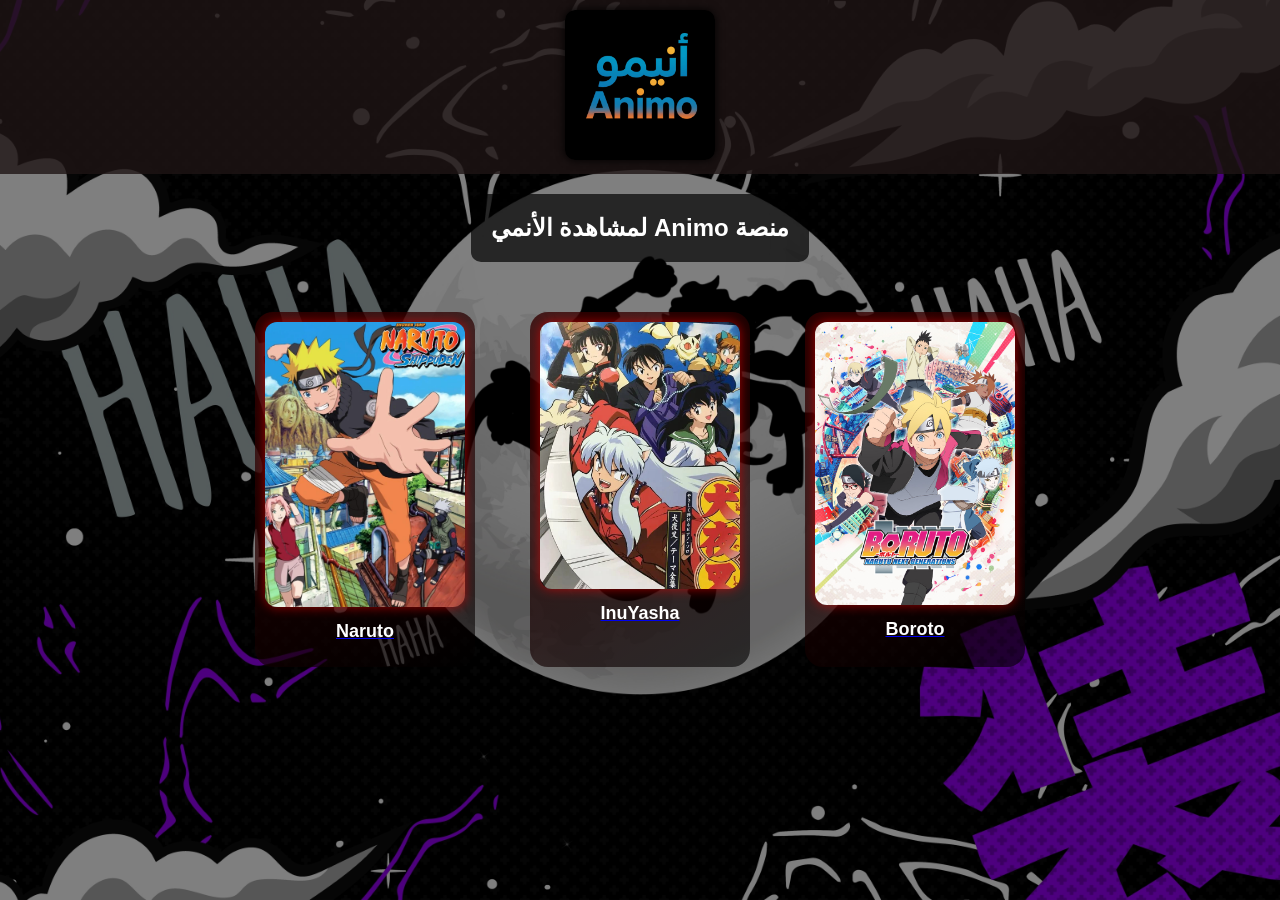
==== index.html @ 319c3aed "Add files via upload" ====
<!DOCTYPE html>
<html lang="ar" dir="rtl">
<head>
  <meta charset="UTF-8">
  <title>منصة Animo</title>
  <meta name="viewport" content="width=device-width, initial-scale=1.0">
  <link rel="stylesheet" href="style.css">
  <style>
    /* ==========================
       حاوية البوكسات
    ========================== */
    .anime-container {
      display: flex;
      flex-wrap: wrap;
      justify-content: center;
      gap: 15px; /* تقليل المسافة بين البوكسات */
      margin-top: 30px;
    }

    .anime-box {
      background: linear-gradient(145deg, rgba(50,0,0,0.8), rgba(0,0,0,0.6));
      border-radius: 18px;
      padding: 10px;
      text-align: center;
      width: 200px; /* الحجم الافتراضي للكمبيوتر */
      transition: transform 0.4s ease, box-shadow 0.4s ease;
      cursor: pointer;
      overflow: hidden;
    }

    .anime-box img {
      width: 100%;
      border-radius: 12px;
      box-shadow: 0 0 12px rgba(255,0,0,0.6);
      transition: transform 0.4s ease, box-shadow 0.4s ease;
    }

    .anime-box h2 {
      margin-top: 10px;
      font-size: 18px;
      color: #fff;
      white-space: nowrap;
      overflow: hidden;
      text-overflow: ellipsis;
    }

    /* Hover effect احترافي */
    .anime-box:hover {
      transform: translateY(-8px) scale(1.07);
      box-shadow: 0 15px 25px rgba(255, 0, 0, 0.7);
    }

    .anime-box:hover img {
      transform: scale(1.05);
      box-shadow: 0 0 20px rgba(255, 50, 50, 0.9);
    }

    /* ==========================
       Responsive
    ========================== */

    /* الهواتف */
    @media only screen and (max-width: 768px) {
      .anime-box {
        width: 140px;
        padding: 8px;
      }

      .anime-box h2 {
        font-size: 14px;
      }
    }

    /* التابلت */
    @media only screen and (min-width: 769px) and (max-width: 1024px) {
      .anime-box {
        width: 160px;
      }

      .anime-box h2 {
        font-size: 16px;
      }
    }

  </style>
</head>
<body>

  <!-- شعار الموقع -->
  <header class="logo-header">
    <img src="images/animo.jpg" alt="شعار Animo" class="logo-img">
  </header>

  <h1 class="main-title">منصة Animo لمشاهدة الأنمي</h1>

  <!-- حاوية البوكسات -->
  <div class="anime-container">
    <div class="anime-box">
      <a href="anime.html?anime=Boroto">
        <img src="images/Boroto.jpg" alt="Boroto">
        <h2>Boroto</h2>
      </a>
    </div>

    <div class="anime-box">
      <a href="anime.html?anime=InuYasha">
        <img src="images/InuYasha.jpg" alt="InuYasha">
        <h2>InuYasha</h2>
      </a>
    </div>

    <div class="anime-box">
      <a href="anime.html?anime=Naruto">
        <img src="images/Naruto.jpg" alt="Naruto">
        <h2>Naruto</h2>
      </a>
    </div>

    <!-- يمكن إضافة المزيد بنفس الطريقة -->
  </div>

</body>
</html>
---- style.css ----
/* ==========================
   الخلفية + الجسم
========================== */
body {
  background: linear-gradient(rgba(0,0,0,0.5), rgba(0,0,0,0.5)), url("images/bg.jpg") no-repeat center center fixed;
  background-size: cover;
  color: white;
  font-family: 'Arial', sans-serif;
  text-align: center;
  margin: 0;
  padding: 0;
}

/* ==========================
   الهيدر
========================== */
.logo-header {
  background-color: rgba(30, 20, 20, 0.8);
  padding: 10px;
}

.logo-img {
  width: 150px;
  border-radius: 10px;
  box-shadow: 0 0 10px rgb(0, 0, 0);
}

.main-title {
  background-color: rgba(0, 0, 0, 0.7);
  padding: 20px;
  font-size: 24px;
  color: white;
  border-radius: 10px;
  width: fit-content;
  margin: 20px auto;
}

/* ==========================
   مربعات الأنمي في الصفحة الرئيسية
========================== */
.anime-box {
  display: inline-block;
  margin: 20px;
  vertical-align: top;
  background: rgba(0, 0, 0, 0.6);
  padding: 15px;
  border-radius: 15px;
  transition: 0.3s;
}

.anime-box:hover {
  transform: scale(1.05);
}

.anime-box img {
  width: 200px;
  border-radius: 10px;
  box-shadow: 0 0 10px rgb(196, 15, 15);
}

.anime-box h2 {
  color: white;
  margin-top: 10px;
  font-size: 18px;
}

/* ==========================
   قائمة الحلقات
========================== */
.episodes-list ul {
  list-style: none;
  padding: 0;
  margin-top: 30px;
  display: flex;
  flex-wrap: wrap;
  justify-content: center;
  gap: 15px; /* مسافة بين الخانات */
}

.episodes-list li {
  margin: 0;
}

.episodes-list a {
  display: flex;
  align-items: center;
  justify-content: center;

  width: 70px;
  height: 70px;

  background: linear-gradient(145deg, #ff4d4d, #ff0000); /* تدرج أحمر */
  border-radius: 15px; /* حواف مستديرة */
  color: white;
  font-size: 18px;
  font-weight: bold;
  text-decoration: none;

  box-shadow: 0 5px 15px rgba(0,0,0,0.3);
  transition: all 0.3s ease;
}

.episodes-list a:hover {
  transform: scale(1.15);
  box-shadow: 0 8px 20px rgba(255, 0, 0, 0.6);
  background: linear-gradient(145deg, #ff6666, #ff1a1a);
  color: white;
}

/* ==========================
   الفيديو
========================== */
.video-box,
.video-container,
#animeVideo,
#animePlayer {
  width: 80%;
  max-width: 800px;
  height: 500px;
  margin: 20px auto;
  display: block;
  border-radius: 10px;
  box-shadow: 0 0 15px rgba(0,0,0,0.4);
}

/* ==========================
   Responsive
========================== */

/* الهواتف */
@media only screen and (max-width: 768px) {

  /* مربعات الأنمي في الصفحة الرئيسية */
  .anime-box {
    display: block;
    margin: 20px auto;
  }

  .anime-box img {
    width: 180px;
  }

  .anime-box h2 {
    font-size: 20px;
  }

  /* الحلقات */
  .episodes-list a {
    width: 90px;
    height: 70px;
    font-size: 20px;
  }

  /* الهيدر والعنوان */
  .logo-img {
    width: 140px;
  }

  .main-title {
    font-size: 22px;
    padding: 18px;
  }

  /* الفيديو */
  #animeVideo,
  #animePlayer,
  .video-box,
  .video-container {
    width: 100%;
    height: 250px;
  }
}

/* التابلت */
@media only screen and (min-width: 769px) and (max-width: 1024px) {

  .anime-box img {
    width: 200px;
  }

  .anime-box h2 {
    font-size: 22px;
  }

  .episodes-list a {
    width: 80px;
    height: 80px;
    font-size: 19px;
  }

  .video-box,
  .video-container,
  #animeVideo,
  #animePlayer {
    width: 90%;
    height: 350px;
  }
}

/* الكمبيوتر */
@media only screen and (min-width: 1025px) {

  .anime-box img {
    width: 220px;
  }

  .anime-box h2 {
    font-size: 20px;
  }

  .episodes-list a {
    width: 70px;
    height: 70px;
    font-size: 18px;
  }

  .video-box,
  .video-container,
  #animeVideo,
  #animePlayer {
    width: 80%;
    height: 500px;
  }
}
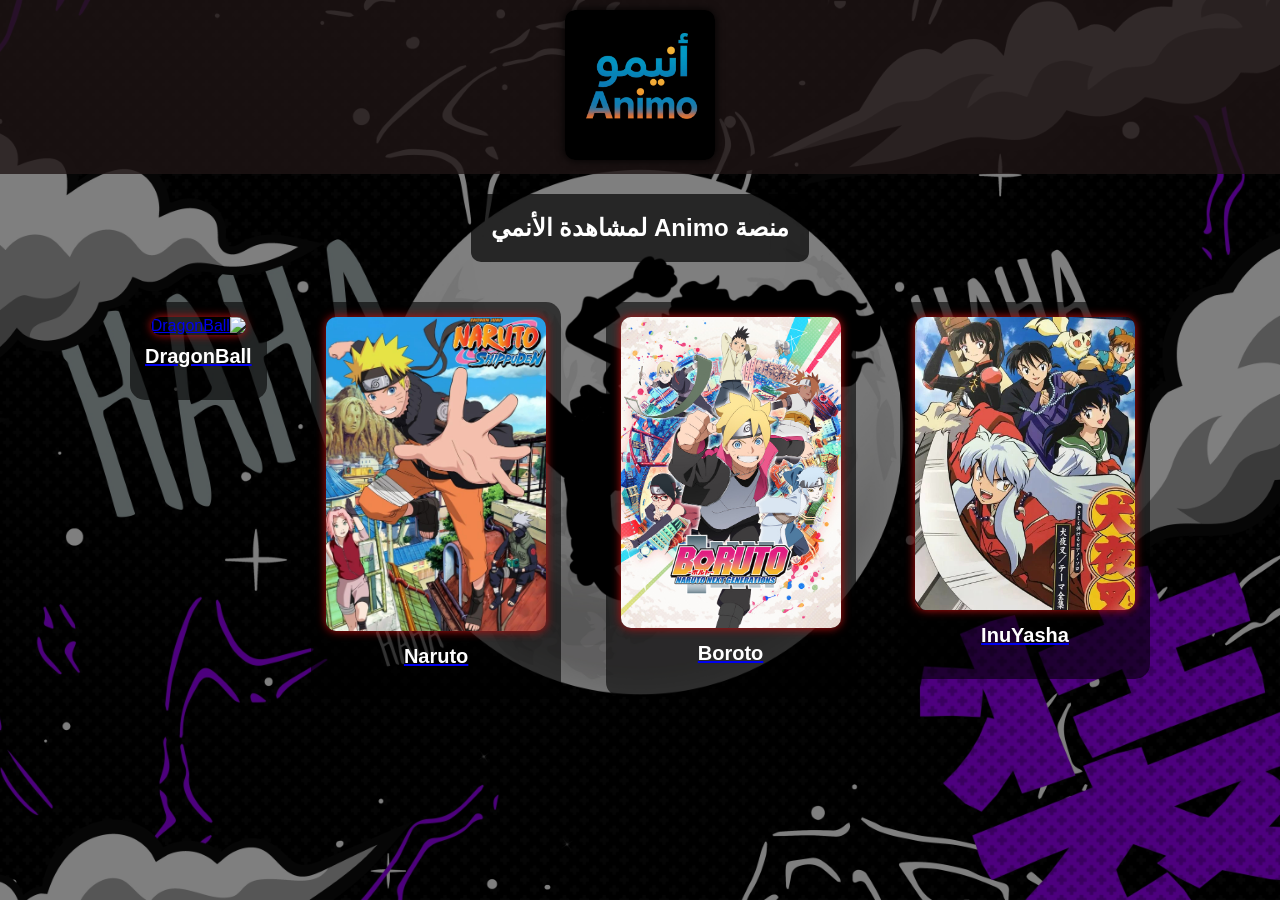
==== commit 6bd705e8: "Add files via upload" ====
--- a/index.html
+++ b/index.html
@@ -3,109 +3,28 @@
 <head>
   <meta charset="UTF-8">
   <title>منصة Animo</title>
-  <meta name="viewport" content="width=device-width, initial-scale=1.0">
   <link rel="stylesheet" href="style.css">
-  <style>
-    /* ==========================
-       حاوية البوكسات
-    ========================== */
-    .anime-container {
-      display: flex;
-      flex-wrap: wrap;
-      justify-content: center;
-      gap: 15px; /* تقليل المسافة بين البوكسات */
-      margin-top: 30px;
-    }
-
-    .anime-box {
-      background: linear-gradient(145deg, rgba(50,0,0,0.8), rgba(0,0,0,0.6));
-      border-radius: 18px;
-      padding: 10px;
-      text-align: center;
-      width: 200px; /* الحجم الافتراضي للكمبيوتر */
-      transition: transform 0.4s ease, box-shadow 0.4s ease;
-      cursor: pointer;
-      overflow: hidden;
-    }
-
-    .anime-box img {
-      width: 100%;
-      border-radius: 12px;
-      box-shadow: 0 0 12px rgba(255,0,0,0.6);
-      transition: transform 0.4s ease, box-shadow 0.4s ease;
-    }
-
-    .anime-box h2 {
-      margin-top: 10px;
-      font-size: 18px;
-      color: #fff;
-      white-space: nowrap;
-      overflow: hidden;
-      text-overflow: ellipsis;
-    }
-
-    /* Hover effect احترافي */
-    .anime-box:hover {
-      transform: translateY(-8px) scale(1.07);
-      box-shadow: 0 15px 25px rgba(255, 0, 0, 0.7);
-    }
-
-    .anime-box:hover img {
-      transform: scale(1.05);
-      box-shadow: 0 0 20px rgba(255, 50, 50, 0.9);
-    }
-
-    /* ==========================
-       Responsive
-    ========================== */
-
-    /* الهواتف */
-    @media only screen and (max-width: 768px) {
-      .anime-box {
-        width: 140px;
-        padding: 8px;
-      }
-
-      .anime-box h2 {
-        font-size: 14px;
-      }
-    }
-
-    /* التابلت */
-    @media only screen and (min-width: 769px) and (max-width: 1024px) {
-      .anime-box {
-        width: 160px;
-      }
-
-      .anime-box h2 {
-        font-size: 16px;
-      }
-    }
-
-  </style>
 </head>
 <body>
-
-  <!-- شعار الموقع -->
   <header class="logo-header">
     <img src="images/animo.jpg" alt="شعار Animo" class="logo-img">
   </header>
 
   <h1 class="main-title">منصة Animo لمشاهدة الأنمي</h1>
 
-  <!-- حاوية البوكسات -->
   <div class="anime-container">
+  
+    <div class="anime-box">
+      <a href="anime.html?anime=InuYasha">
+        <img src="images/InuYasha.jpg" alt="InuYasha">
+        <h2>InuYasha</h2>
+      </a>
+    </div>
+
     <div class="anime-box">
       <a href="anime.html?anime=Boroto">
         <img src="images/Boroto.jpg" alt="Boroto">
         <h2>Boroto</h2>
-      </a>
-    </div>
-
-    <div class="anime-box">
-      <a href="anime.html?anime=InuYasha">
-        <img src="images/InuYasha.jpg" alt="InuYasha">
-        <h2>InuYasha</h2>
       </a>
     </div>
 
@@ -116,8 +35,26 @@
       </a>
     </div>
 
-    <!-- يمكن إضافة المزيد بنفس الطريقة -->
+    <div class="anime-box">
+      <a href="anime.html?anime=DragonBall">
+        <img src="images/DragonBall.jpg" alt="DragonBall">
+        <h2>DragonBall</h2>
+      </a>
+    </div>
   </div>
 
+  <script src="links.js"></script>
+  <script>
+    
+    const animeMap = {};
+    links.forEach(url => {
+      const match = url.match(/video-title=([^&]+)/);
+      if (!match) return;
+      const [animeName, epNum] = match[1].split('-');
+      if (!animeMap[animeName]) animeMap[animeName] = [];
+      animeMap[animeName].push({ episode: epNum, url });
+    });
+    window.animeMap = animeMap;
+  </script>
 </body>
 </html>
--- a/style.css
+++ b/style.css
@@ -1,6 +1,3 @@
-/* ==========================
-   الخلفية + الجسم
-========================== */
 body {
   background: linear-gradient(rgba(0,0,0,0.5), rgba(0,0,0,0.5)), url("images/bg.jpg") no-repeat center center fixed;
   background-size: cover;
@@ -11,9 +8,6 @@
   padding: 0;
 }
 
-/* ==========================
-   الهيدر
-========================== */
 .logo-header {
   background-color: rgba(30, 20, 20, 0.8);
   padding: 10px;
@@ -35,9 +29,6 @@
   margin: 20px auto;
 }
 
-/* ==========================
-   مربعات الأنمي في الصفحة الرئيسية
-========================== */
 .anime-box {
   display: inline-block;
   margin: 20px;
@@ -64,9 +55,6 @@
   font-size: 18px;
 }
 
-/* ==========================
-   قائمة الحلقات
-========================== */
 .episodes-list ul {
   list-style: none;
   padding: 0;
@@ -74,7 +62,7 @@
   display: flex;
   flex-wrap: wrap;
   justify-content: center;
-  gap: 15px; /* مسافة بين الخانات */
+  gap: 15px;
 }
 
 .episodes-list li {
@@ -85,17 +73,14 @@
   display: flex;
   align-items: center;
   justify-content: center;
-
   width: 70px;
   height: 70px;
-
-  background: linear-gradient(145deg, #ff4d4d, #ff0000); /* تدرج أحمر */
-  border-radius: 15px; /* حواف مستديرة */
+  background: linear-gradient(145deg, #ff4d4d, #ff0000);
+  border-radius: 15px;
   color: white;
   font-size: 18px;
   font-weight: bold;
   text-decoration: none;
-
   box-shadow: 0 5px 15px rgba(0,0,0,0.3);
   transition: all 0.3s ease;
 }
@@ -107,12 +92,6 @@
   color: white;
 }
 
-/* ==========================
-   الفيديو
-========================== */
-.video-box,
-.video-container,
-#animeVideo,
 #animePlayer {
   width: 80%;
   max-width: 800px;
@@ -123,102 +102,26 @@
   box-shadow: 0 0 15px rgba(0,0,0,0.4);
 }
 
-/* ==========================
-   Responsive
-========================== */
-
-/* الهواتف */
 @media only screen and (max-width: 768px) {
-
-  /* مربعات الأنمي في الصفحة الرئيسية */
-  .anime-box {
-    display: block;
-    margin: 20px auto;
-  }
-
-  .anime-box img {
-    width: 180px;
-  }
-
-  .anime-box h2 {
-    font-size: 20px;
-  }
-
-  /* الحلقات */
-  .episodes-list a {
-    width: 90px;
-    height: 70px;
-    font-size: 20px;
-  }
-
-  /* الهيدر والعنوان */
-  .logo-img {
-    width: 140px;
-  }
-
-  .main-title {
-    font-size: 22px;
-    padding: 18px;
-  }
-
-  /* الفيديو */
-  #animeVideo,
-  #animePlayer,
-  .video-box,
-  .video-container {
-    width: 100%;
-    height: 250px;
-  }
+  .anime-box { display: block; margin: 20px auto; }
+  .anime-box img { width: 180px; }
+  .anime-box h2 { font-size: 20px; }
+  .episodes-list a { width: 90px; height: 70px; font-size: 20px; }
+  .logo-img { width: 140px; }
+  .main-title { font-size: 22px; padding: 18px; }
+  #animePlayer { width: 100%; height: 250px; }
 }
 
-/* التابلت */
 @media only screen and (min-width: 769px) and (max-width: 1024px) {
-
-  .anime-box img {
-    width: 200px;
-  }
-
-  .anime-box h2 {
-    font-size: 22px;
-  }
-
-  .episodes-list a {
-    width: 80px;
-    height: 80px;
-    font-size: 19px;
-  }
-
-  .video-box,
-  .video-container,
-  #animeVideo,
-  #animePlayer {
-    width: 90%;
-    height: 350px;
-  }
+  .anime-box img { width: 200px; }
+  .anime-box h2 { font-size: 22px; }
+  .episodes-list a { width: 80px; height: 80px; font-size: 19px; }
+  #animePlayer { width: 90%; height: 350px; }
 }
 
-/* الكمبيوتر */
 @media only screen and (min-width: 1025px) {
-
-  .anime-box img {
-    width: 220px;
-  }
-
-  .anime-box h2 {
-    font-size: 20px;
-  }
-
-  .episodes-list a {
-    width: 70px;
-    height: 70px;
-    font-size: 18px;
-  }
-
-  .video-box,
-  .video-container,
-  #animeVideo,
-  #animePlayer {
-    width: 80%;
-    height: 500px;
-  }
+  .anime-box img { width: 220px; }
+  .anime-box h2 { font-size: 20px; }
+  .episodes-list a { width: 70px; height: 70px; font-size: 18px; }
+  #animePlayer { width: 80%; height: 500px; }
 }
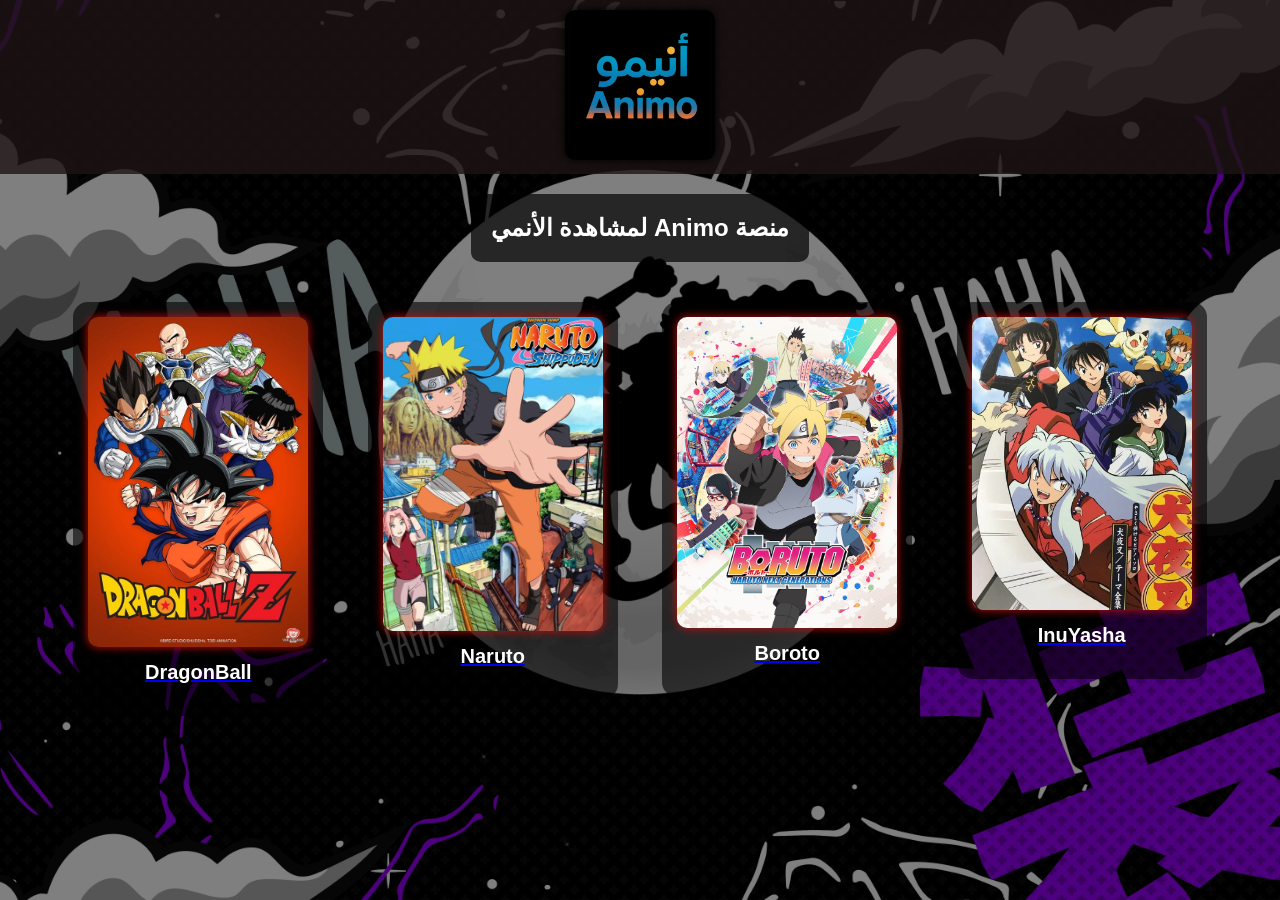
==== commit 887d46d6: "Fix image filename case for DragonBall" ====
--- a/index.html
+++ b/index.html
@@ -37,7 +37,7 @@
 
     <div class="anime-box">
       <a href="anime.html?anime=DragonBall">
-        <img src="images/DragonBall.jpg" alt="DragonBall">
+        <img src="images/dragonball.jpg" alt="DragonBall">
         <h2>DragonBall</h2>
       </a>
     </div>
@@ -57,4 +57,4 @@
     window.animeMap = animeMap;
   </script>
 </body>
-</html>+</html>
